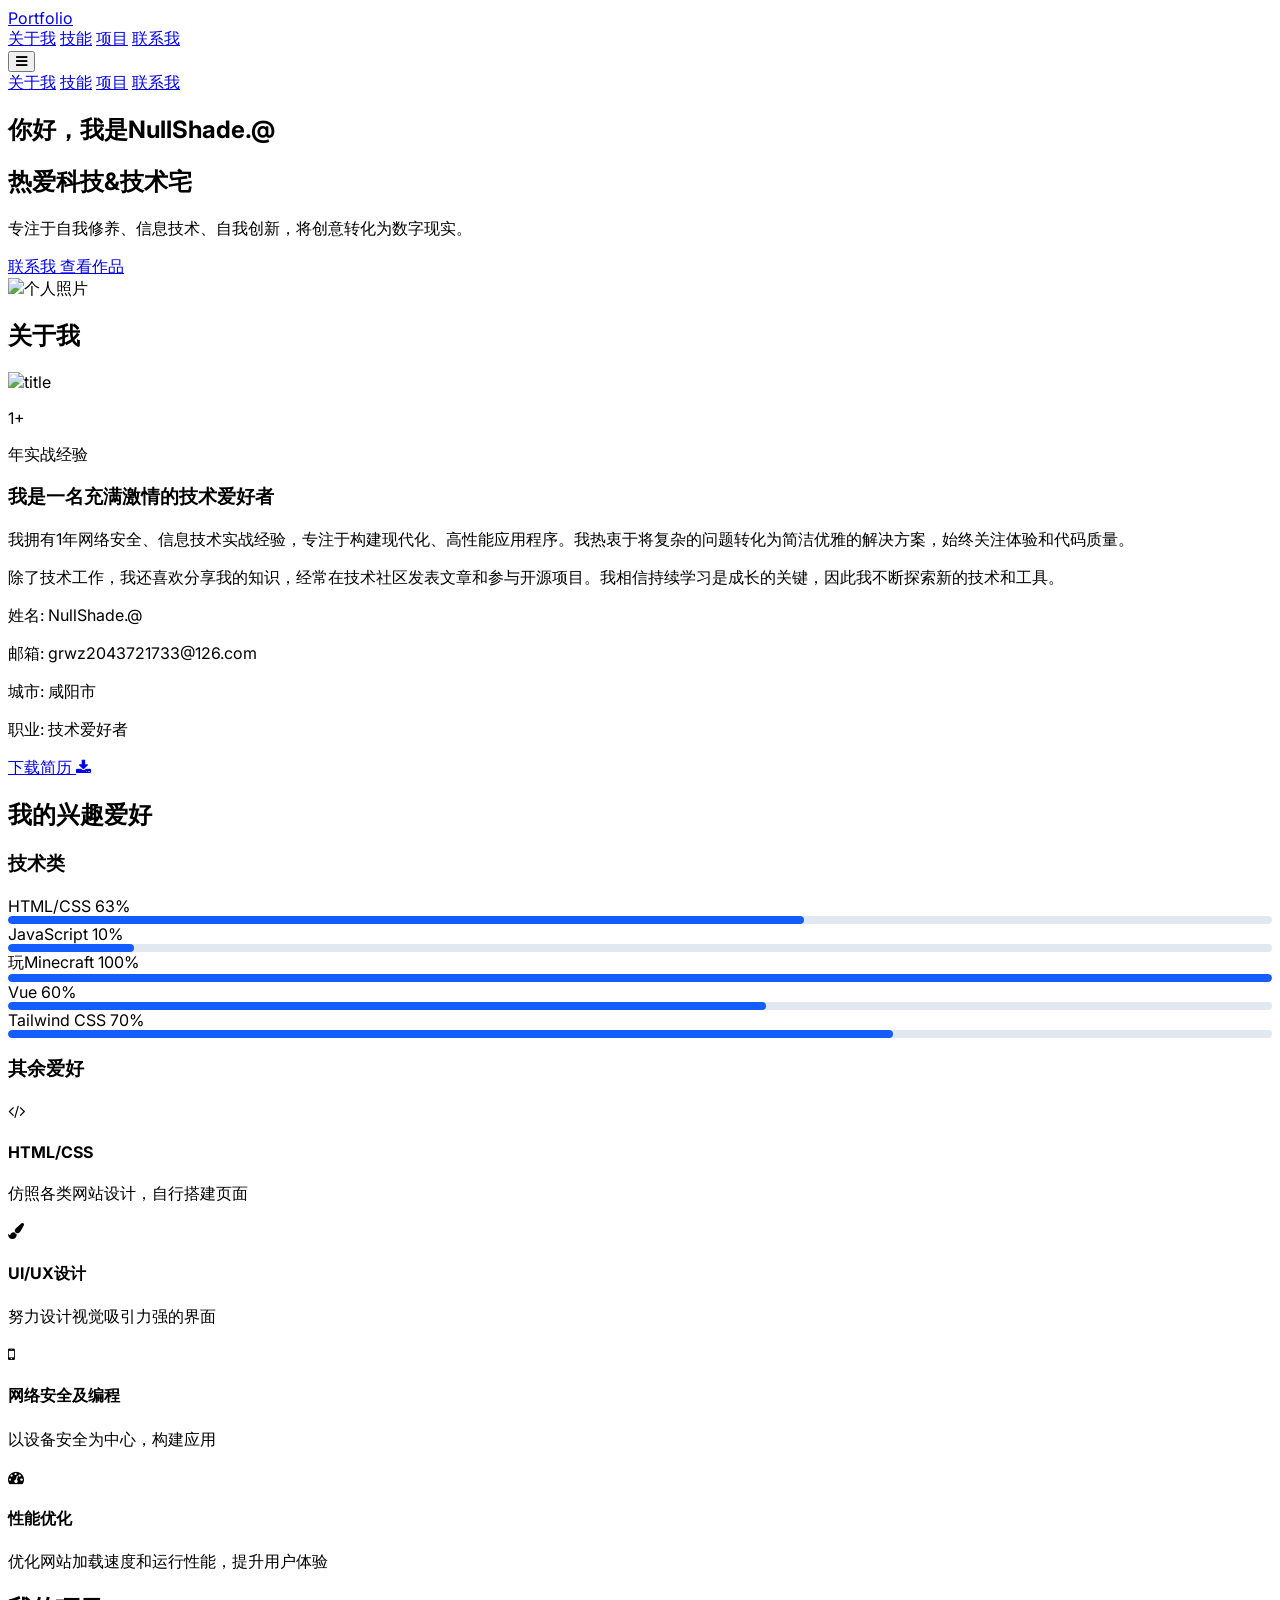
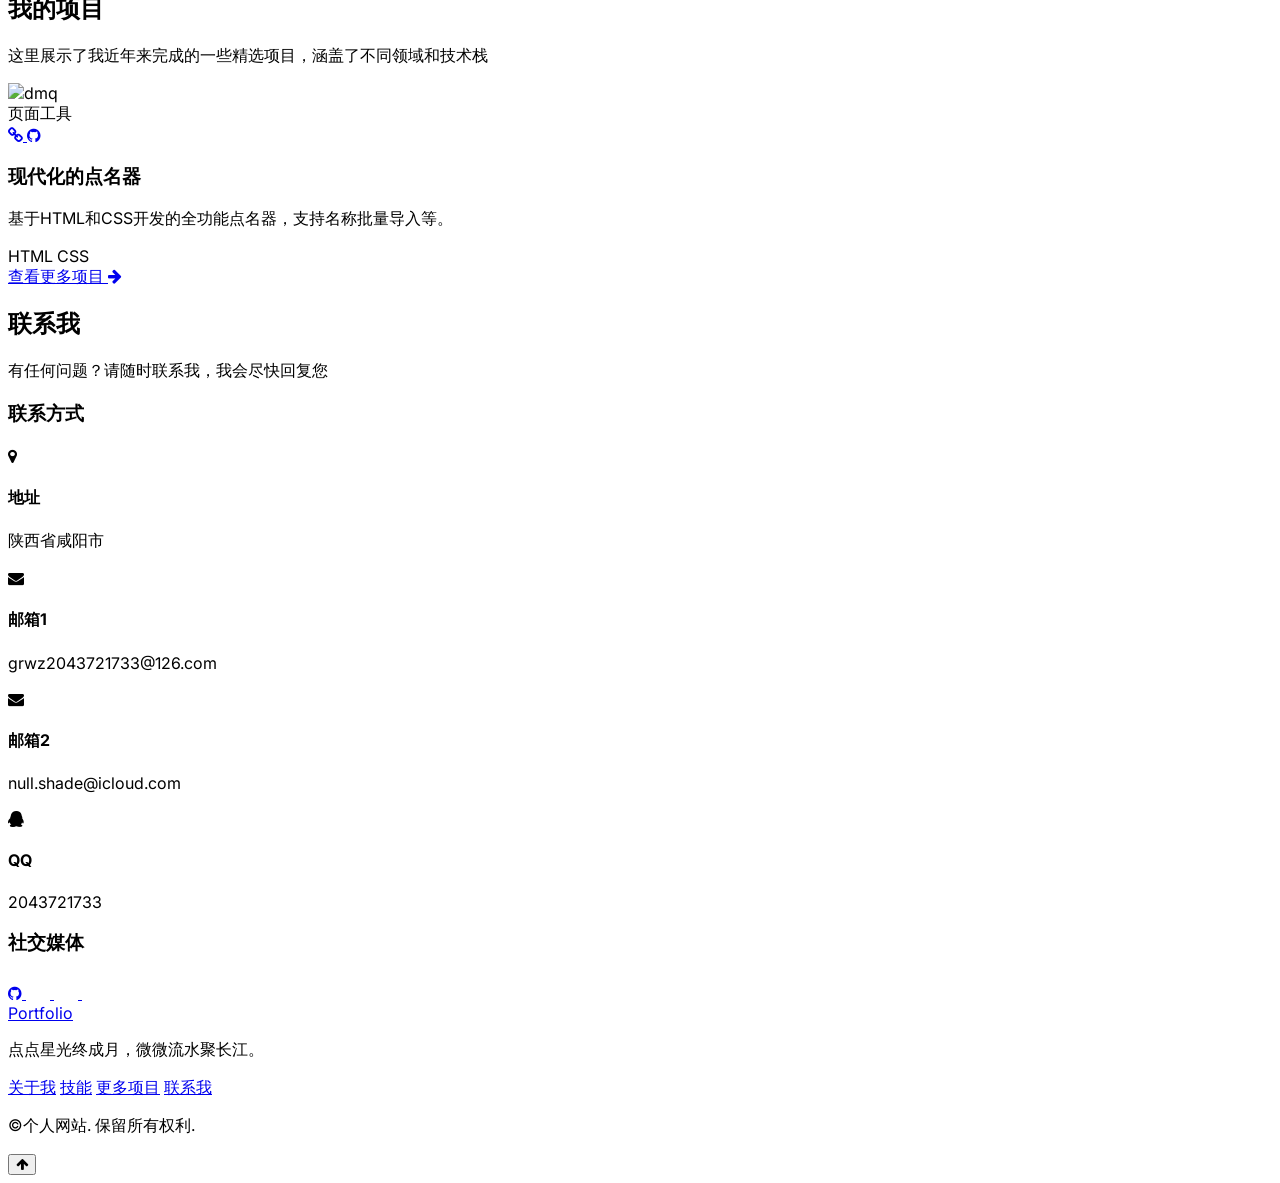
==== index.html @ b2cceb19 "修复了一些bug" ====
<!DOCTYPE html>
<html lang="zh-CN">

<head>
    <meta charset="UTF-8">
    <meta name="viewport" content="width=device-width, initial-scale=1.0">
    <title>个人网站 | 专业作品集</title>
    <!-- 引入Tailwind CSS -->
    <script src="https://cdn.tailwindcss.com"></script>
    <!-- 引入Font Awesome -->
    <link href="https://cdn.jsdelivr.net/npm/font-awesome@4.7.0/css/font-awesome.min.css" rel="stylesheet">
    <!-- 引入Google字体 -->
    <link href="https://fonts.googleapis.com/css2?family=Inter:wght@300;400;500;600;700&display=swap" rel="stylesheet">

    <!-- 定义SVG -->
    <svg style="display: none;">
        <symbol id="bilibili" viewBox="0 0 24 24">
            <!-- SVG内容 -->
            <rect x="3" y="3" width="6" height="18" rx="2" transform="skewX(-15)" />
            <rect x="15" y="3" width="6" height="18" rx="2" transform="skewX(15)" />
            <circle cx="6" cy="10" r="1.5" fill="white" />
            <circle cx="18" cy="10" r="1.5" fill="white" />
        </symbol>
    </svg>
    <!-- Tailwind配置 -->
    <script>
        tailwind.config = {
            theme: {
                extend: {
                    colors: {
                        primary: '#165DFF',
                        secondary: '#36CFFB',
                        dark: '#1D2939',
                        light: '#F9FAFB'
                    },
                    fontFamily: {
                        inter: ['Inter', 'sans-serif'],
                    },
                },
            }
        }
    </script>

    <style type="text/tailwindcss">
        @layer utilities {
      .content-auto {
        content-visibility: auto;
      }
      .text-shadow {
        text-shadow: 0 2px 4px rgba(0,0,0,0.1);
      }
      .transition-transform {
        transition-property: transform;
        transition-timing-function: cubic-bezier(0.4, 0, 0.2, 1);
        transition-duration: 300ms;
      }
    .hover-lift:hover {
        transform: translateY(-0.25rem);
        transition: all 0.3s;
    }
    }
  </style>

    <style>
        html {
            scroll-behavior: smooth;
        }

        body {
            font-family: 'Inter', sans-serif;
        }

        .skill-bar {
            height: 8px;
            border-radius: 4px;
            background-color: #e2e8f0;
            overflow: hidden;
        }

        .skill-progress {
            height: 100%;
            background-color: #165DFF;
            border-radius: 4px;
            transition: width 1s ease-in-out;
        }

        .project-card img {
            transition: transform 0.5s ease;
        }

        .project-card:hover img {
            transform: scale(1.05);
        }

        .nav-scrolled {
            background-color: #fff;
            box-shadow: 0 1px 6px 0 rgba(32, 33, 36, 0.28);
        }
    </style>
</head>

<body class="bg-light text-dark font-inter">
    <!-- 导航栏 -->
    <header id="navbar" class="fixed w-full top-0 z-50 transition-all duration-300 bg-transparent">
        <div class="container mx-auto px-4 sm:px-6 lg:px-8">
            <div class="flex justify-between items-center py-4">
                <a href="#hero" class="text-2xl font-bold text-primary">Portfolio</a>

                <!-- 桌面导航 -->
                <nav class="hidden md:flex space-x-8">
                    <a href="#about" class="text-dark hover:text-primary transition-colors">关于我</a>
                    <a href="#skills" class="text-dark hover:text-primary transition-colors">技能</a>
                    <a href="#projects" class="text-dark hover:text-primary transition-colors">项目</a>
                    <a href="#contact" class="text-dark hover:text-primary transition-colors">联系我</a>
                </nav>

                <!-- 移动端菜单按钮 -->
                <button id="menu-toggle" class="md:hidden text-dark focus:outline-none">
                    <i class="fa fa-bars text-2xl"></i>
                </button>
            </div>
        </div>

        <!-- 移动端导航菜单 -->
        <div id="mobile-menu" class="md:hidden hidden bg-white shadow-lg absolute w-full">
            <div class="container mx-auto px-4 py-3 space-y-3">
                <a href="#about" class="block py-2 text-dark hover:text-primary transition-colors">关于我</a>
                <a href="#skills" class="block py-2 text-dark hover:text-primary transition-colors">技能</a>
                <a href="./project.html" class="block py-2 text-dark hover:text-primary transition-colors">项目</a>
                <a href="#contact" class="block py-2 text-dark hover:text-primary transition-colors">联系我</a>
            </div>
        </div>
    </header>

    <!--人物区域 -->
    <section id="hero" class="pt-32 pb-20 md:pt-40 md:pb-32 bg-gradient-to-br from-blue-50 to-indigo-50">
        <div class="container mx-auto px-4 sm:px-6 lg:px-8">
            <div class="flex flex-col md:flex-row items-center">
                <div class="md:w-1/2 mb-10 md:mb-0">
                    <h1 class="text-[clamp(2rem,5vw,3.5rem)] font-bold leading-tight text-dark mb-4">
                        你好，我是<span class="text-primary">NullShade.@</span>
                    </h1>
                    <h2 class="text-[clamp(1.2rem,3vw,1.8rem)] text-gray-600 mb-6">
                        热爱科技&技术宅
                    </h2>
                    <p class="text-gray-700 text-lg mb-8 max-w-lg">
                        专注于自我修养、信息技术、自我创新，将创意转化为数字现实。
                    </p>
                    <div class="flex flex-wrap gap-4">
                        <a href="#contact"
                            class="bg-primary hover:bg-primary/90 text-white font-medium py-3 px-6 rounded-lg transition-all hover-lift">
                            联系我
                        </a>
                        <a href="#projects"
                            class="bg-white hover:bg-gray-100 text-primary border border-primary font-medium py-3 px-6 rounded-lg transition-all hover-lift">
                            查看作品
                        </a>
                    </div>
                </div>
                <div class="md:w-1/2 flex justify-center">
                    <div class="relative">
                        <div
                            class="absolute -inset-4 bg-gradient-to-r from-primary to-secondary rounded-full blur-xl opacity-30">
                        </div>
                        <img src="https://gitee.com/reqinhuazhaxin/webphoto/raw/master/hed.jpg" alt="个人照片" referrerpolicy="no-referrer" class="relative w-64 h-64 md:w-80 md:h-80 rounded-full object-cover border-4 border-white shadow-lg">
                    </div>
                </div>
            </div>
        </div>
    </section>

    <!-- 关于我 -->
    <section id="about" class="py-20 bg-white">
        <div class="container mx-auto px-4 sm:px-6 lg:px-8">
            <div class="text-center mb-16">
                <h2 class="text-[clamp(1.8rem,4vw,2.5rem)] font-bold mb-4">关于我</h2>
                <div class="w-20 h-1 bg-primary mx-auto"></div>
            </div>

            <div class="flex flex-col md:flex-row gap-12 items-center">
                <div class="md:w-1/2">
                    <div class="relative">
                        <img src="https://gitee.com/reqinhuazhaxin/webphoto/raw/master/title.jpg" alt="title" class="rounded-lg shadow-xl w-full h-auto" referrerpolicy="no-referrer">
                        <div class="absolute -bottom-6 -right-6 bg-primary text-white p-6 rounded-lg shadow-lg">
                            <p class="text-3xl font-bold">1+</p>
                            <p class="text-sm">年实战经验</p>
                        </div>
                    </div>
                </div>

                <div class="md:w-1/2">
                    <h3 class="text-2xl font-semibold mb-4">我是一名充满激情的技术爱好者</h3>
                    <p class="text-gray-700 mb-6 leading-relaxed">
                        我拥有1年网络安全、信息技术实战经验，专注于构建现代化、高性能应用程序。我热衷于将复杂的问题转化为简洁优雅的解决方案，始终关注体验和代码质量。
                    </p>
                    <p class="text-gray-700 mb-8 leading-relaxed">
                        除了技术工作，我还喜欢分享我的知识，经常在技术社区发表文章和参与开源项目。我相信持续学习是成长的关键，因此我不断探索新的技术和工具。
                    </p>

                    <div class="grid grid-cols-2 gap-6 mb-8">
                        <div>
                            <p class="text-gray-600"><span class="font-medium">姓名:</span> NullShade.@</p>
                            <p class="text-gray-600"><span class="font-medium">邮箱:</span> grwz2043721733@126.com</p>
                        </div>
                        <div>
                            <p class="text-gray-600"><span class="font-medium">城市:</span> 咸阳市</p>
                            <p class="text-gray-600"><span class="font-medium">职业:</span> 技术爱好者</p>
                        </div>
                    </div>

                    <a href="#"
                        class="inline-flex items-center bg-primary hover:bg-primary/90 text-white font-medium py-3 px-6 rounded-lg transition-all hover-lift">
                        下载简历 <i class="fa fa-download ml-2"></i>
                    </a>
                </div>
            </div>
        </div>
    </section>

    <!-- 技能 -->
    <section id="skills" class="py-20 bg-gray-50">
        <div class="container mx-auto px-4 sm:px-6 lg:px-8">
            <div class="text-center mb-16">
                <h2 class="text-[clamp(1.8rem,4vw,2.5rem)] font-bold mb-4">我的兴趣爱好</h2>
                <div class="w-20 h-1 bg-primary mx-auto mb-6"></div>
                <p class="text-gray-600 max-w-2xl mx-auto">

                </p>
            </div>

            <div class="grid grid-cols-1 md:grid-cols-2 gap-12">
                <div>
                    <h3 class="text-xl font-semibold mb-6">技术类</h3>

                    <div class="space-y-6">
                        <div>
                            <div class="flex justify-between mb-2">
                                <span class="font-medium">HTML/CSS</span>
                                <span>63%</span>
                            </div>
                            <div class="skill-bar">
                                <div class="skill-progress" style="width: 0%" data-width="63%"></div>
                            </div>
                        </div>

                        <div>
                            <div class="flex justify-between mb-2">
                                <span class="font-medium">JavaScript</span>
                                <span>10%</span>
                            </div>
                            <div class="skill-bar">
                                <div class="skill-progress" style="width: 0%" data-width="10%"></div>
                            </div>
                        </div>

                        <div>
                            <div class="flex justify-between mb-2">
                                <span class="font-medium">玩Minecraft</span>
                                <span>100%</span>
                            </div>
                            <div class="skill-bar">
                                <div class="skill-progress" style="width: 0%" data-width="100%"></div>
                            </div>
                        </div>

                        <div>
                            <div class="flex justify-between mb-2">
                                <span class="font-medium">Vue</span>
                                <span>60%</span>
                            </div>
                            <div class="skill-bar">
                                <div class="skill-progress" style="width: 0%" data-width="60%"></div>
                            </div>
                        </div>

                        <div>
                            <div class="flex justify-between mb-2">
                                <span class="font-medium">Tailwind CSS</span>
                                <span>70%</span>
                            </div>
                            <div class="skill-bar">
                                <div class="skill-progress" style="width: 0%" data-width="70%"></div>
                            </div>
                        </div>
                    </div>
                </div>

                <div>
                    <h3 class="text-xl font-semibold mb-6">其余爱好</h3>

                    <div class="grid grid-cols-2 gap-6">
                        <div class="bg-white p-6 rounded-lg shadow-md hover-lift">
                            <div class="w-12 h-12 bg-primary/10 rounded-full flex items-center justify-center mb-4">
                                <i class="fa fa-code text-primary text-xl"></i>
                            </div>
                            <h4 class="font-semibold mb-2">HTML/CSS</h4>
                            <p class="text-gray-600 text-sm">仿照各类网站设计，自行搭建页面</p>
                        </div>

                        <div class="bg-white p-6 rounded-lg shadow-md hover-lift">
                            <div class="w-12 h-12 bg-primary/10 rounded-full flex items-center justify-center mb-4">
                                <i class="fa fa-paint-brush text-primary text-xl"></i>
                            </div>
                            <h4 class="font-semibold mb-2">UI/UX设计</h4>
                            <p class="text-gray-600 text-sm">努力设计视觉吸引力强的界面</p>
                        </div>

                        <div class="bg-white p-6 rounded-lg shadow-md hover-lift">
                            <div class="w-12 h-12 bg-primary/10 rounded-full flex items-center justify-center mb-4">
                                <i class="fa fa-mobile text-primary text-xl"></i>
                            </div>
                            <h4 class="font-semibold mb-2">网络安全及编程</h4>
                            <p class="text-gray-600 text-sm">以设备安全为中心，构建应用</p>
                        </div>

                        <div class="bg-white p-6 rounded-lg shadow-md hover-lift">
                            <div class="w-12 h-12 bg-primary/10 rounded-full flex items-center justify-center mb-4">
                                <i class="fa fa-tachometer text-primary text-xl"></i>
                            </div>
                            <h4 class="font-semibold mb-2">性能优化</h4>
                            <p class="text-gray-600 text-sm">优化网站加载速度和运行性能，提升用户体验</p>
                        </div>
                    </div>
                </div>
            </div>
        </div>
    </section>

    <!-- 项目 -->
    <section id="projects" class="py-20 bg-white">
        <div class="container mx-auto px-4 sm:px-6 lg:px-8">
            <div class="text-center mb-16">
                <h2 class="text-[clamp(1.8rem,4vw,2.5rem)] font-bold mb-4">我的项目</h2>
                <div class="w-20 h-1 bg-primary mx-auto mb-6"></div>
                <p class="text-gray-600 max-w-2xl mx-auto">
                    这里展示了我近年来完成的一些精选项目，涵盖了不同领域和技术栈
                </p>
            </div>

            <div class="grid grid-cols-1 md:grid-cols-2 lg:grid-cols-3 gap-8">
                <!-- 项目1 -->
                <div class="project-card bg-white rounded-xl shadow-md overflow-hidden hover-lift">
                    <div class="h-56 overflow-hidden">
                        <img src="https://gitee.com/reqinhuazhaxin/webphoto/raw/master/dmq.png"referrerpolicy="no-referrer" alt="dmq">
                    </div>
                    <div class="p-6">
                        <div class="flex justify-between items-center mb-3">
                            <span
                                class="text-sm font-medium bg-blue-100 text-primary px-3 py-1 rounded-full">页面工具</span>
                            <div class="flex space-x-2">
                                <a href="./projects/name-caller.html"
                                    class="text-gray-500 hover:text-primary transition-colors">
                                    <i class="fa fa-link"></i>
                                </a>
                                <a href="https://github.com/Eminent2009/eminent2009.github.io"
                                    class="text-gray-500 hover:text-primary transition-colors">
                                    <i class="fa fa-github"></i>
                                </a>
                            </div>
                        </div>
                        <h3 class="text-xl font-semibold mb-2">现代化的点名器</h3>
                        <p class="text-gray-600 text-sm mb-4">
                            基于HTML和CSS开发的全功能点名器，支持名称批量导入等。
                        </p>
                        <div class="flex flex-wrap gap-2">
                            <span class="text-xs bg-gray-100 text-gray-700 px-2 py-1 rounded">HTML</span>
                            <span class="text-xs bg-gray-100 text-gray-700 px-2 py-1 rounded">CSS</span>
                        </div>
                    </div>
                </div>




                <div class="text-center mt-12">
                    <a href="./project.html"
                        class="inline-flex items-center bg-white hover:bg-gray-100 text-primary border border-primary font-medium py-3 px-6 rounded-lg transition-all hover-lift">
                        查看更多项目 <i class="fa fa-arrow-right ml-2"></i>
                    </a>
                </div>
            </div>
    </section>

    <!-- 联系我 -->
    <section id="contact" class="py-20 bg-gray-50">
        <div class="container mx-auto px-4 sm:px-6 lg:px-8">
            <div class="text-center mb-16">
                <h2 class="text-[clamp(1.8rem,4vw,2.5rem)] font-bold mb-4">联系我</h2>
                <div class="w-20 h-1 bg-primary mx-auto mb-6"></div>
                <p class="text-gray-600 max-w-2xl mx-auto">
                    有任何问题？请随时联系我，我会尽快回复您
                </p>
            </div>

            <div>
                <div class="bg-white p-8 rounded-xl shadow-md mb-8">
                    <h3 class="text-2xl font-semibold mb-6">联系方式</h3>

                    <div class="space-y-6">


                        <div class="flex items-start">
                            <div
                                class="w-12 h-12 bg-primary/10 rounded-full flex items-center justify-center mr-4 mt-1">
                                <i class="fa fa-map-marker text-primary text-xl"></i>
                            </div>
                            <div>
                                <h4 class="font-semibold mb-1">地址</h4>
                                <p class="text-gray-600">陕西省咸阳市</p>
                            </div>
                        </div>


                        <div class="flex items-start">
                            <div
                                class="w-12 h-12 bg-primary/10 rounded-full flex items-center justify-center mr-4 mt-1">
                                <i class="fa fa-envelope text-primary text-xl"></i>
                            </div>
                            <div>
                                <h4 class="font-semibold mb-1">邮箱1</h4>
                                <p class="text-gray-600">grwz2043721733@126.com</p>
                            </div>
                        </div>


                        <div class="flex items-start">
                            <div
                                class="w-12 h-12 bg-primary/10 rounded-full flex items-center justify-center mr-4 mt-1">
                                <i class="fa fa-envelope text-primary text-xl"></i>
                            </div>
                            <div>
                                <h4 class="font-semibold mb-1">邮箱2</h4>
                                <p class="text-gray-600">null.shade@icloud.com</p>
                            </div>
                        </div>


                        <div class="flex items-start">
                            <div
                                class="w-12 h-12 bg-primary/10 rounded-full flex items-center justify-center mr-4 mt-1">
                                <i class="fa fa-qq text-primary text-xl"></i>
                            </div>
                            <div>
                                <h4 class="font-semibold mb-1">QQ</h4>
                                <p class="text-gray-600">2043721733</p>
                            </div>
                        </div>


                    </div>
                </div>

                <div class="bg-white p-8 rounded-xl shadow-md">
                    <h3 class="text-2xl font-semibold mb-6">社交媒体</h3>

                    <div class="flex space-x-4">


                        <a href="https://github.com/Eminent2009"
                            class="w-12 h-12 bg-primary/10 hover:bg-primary/20 text-primary rounded-full flex items-center justify-center transition-all hover-lift">
                            <i class="fa fa-github text-xl"></i>
                        </a>


                        <a href="https://space.bilibili.com/677771474"
                            class="w-12 h-12 bg-primary/10 hover:bg-primary/20 text-primary rounded-full flex items-center justify-center transition-all hover-lift">
                            <svg width="24" height="24" fill="#165DFF">
                                <use xlink:href="./svg/bilibili.svg"></use>
                            </svg>
                        </a>


                        <a href="#"
                            class="w-12 h-12 bg-primary/10 hover:bg-primary/20 text-primary rounded-full flex items-center justify-center transition-all hover-lift">
                            <svg width="24" height="24" fill="#165DFF">
                                <use xlink:href="./svg/youtube.svg"></use>
                            </svg>
                        </a>


                        <a href="#"
                            class="w-12 h-12 bg-primary/10 hover:bg-primary/20 text-primary rounded-full flex items-center justify-center transition-all hover-lift">
                            <svg width="24" height="24" fill="#165DFF">
                                <use xlink:href="./svg/x-twitter.svg"></use>
                            </svg>
                        </a>
                    </div>
                </div>
            </div>
        </div>
        </div>
    </section>

    <!-- 页脚 -->
    <footer class="bg-dark text-white py-12">
        <div class="container mx-auto px-4 sm:px-6 lg:px-8">
            <div class="flex flex-col md:flex-row justify-between items-center">
                <div class="mb-6 md:mb-0">
                    <a href="#hero" class="text-2xl font-bold text-white">Portfolio</a>
                    <p class="text-gray-400 mt-2">点点星光终成月，微微流水聚长江。</p>
                </div>

                <div class="flex flex-col md:flex-row md:space-x-8 space-y-4 md:space-y-0">
                    <a href="#about" class="text-gray-400 hover:text-white transition-colors">关于我</a>
                    <a href="#skills" class="text-gray-400 hover:text-white transition-colors">技能</a>
                    <a href="./project.html" class="text-gray-400 hover:text-white transition-colors">更多项目</a>
                    <a href="#contact" class="text-gray-400 hover:text-white transition-colors">联系我</a>
                </div>
            </div>

            <div class="border-t border-gray-800 mt-8 pt-8 text-center text-gray-400">
                <p>&copy;个人网站. 保留所有权利.</p>
            </div>
        </div>
    </footer>

    <!-- 返回顶部按钮 -->
    <button id="back-to-top"
        class="fixed bottom-8 right-8 bg-primary text-white w-12 h-12 rounded-full flex items-center justify-center shadow-lg opacity-0 invisible transition-all z-50">
        <i class="fa fa-arrow-up"></i>
    </button>

    <!-- JavaScript -->
    <script>
        // 导航栏滚动效果
        const navbar = document.getElementById('navbar');
        const backToTop = document.getElementById('back-to-top');

        window.addEventListener('scroll', function () {
            if (window.scrollY > 100) {
                navbar.classList.add('nav-scrolled');
                backToTop.classList.remove('opacity-0', 'invisible');
                backToTop.classList.add('opacity-100', 'visible');
            } else {
                navbar.classList.remove('nav-scrolled');
                backToTop.classList.add('opacity-0', 'invisible');
                backToTop.classList.remove('opacity-100', 'visible');
            }

            // 技能条动画
            const skillBars = document.querySelectorAll('.skill-progress');
            skillBars.forEach(bar => {
                const rect = bar.getBoundingClientRect();
                if (rect.top < window.innerHeight && rect.bottom >= 0) {
                    bar.style.width = bar.getAttribute('data-width');
                }
            });
        });

        // 移动端菜单
        const menuToggle = document.getElementById('menu-toggle');
        const mobileMenu = document.getElementById('mobile-menu');

        menuToggle.addEventListener('click', function () {
            mobileMenu.classList.toggle('hidden');
        });

        // 点击移动端菜单项后关闭菜单
        const mobileLinks = mobileMenu.querySelectorAll('a');
        mobileLinks.forEach(link => {
            link.addEventListener('click', function () {
                mobileMenu.classList.add('hidden');
            });
        });

        // 返回顶部按钮
        backToTop.addEventListener('click', function () {
            window.scrollTo({
                top: 0,
                behavior: 'smooth'
            });
        });

        // 页面加载时初始化技能条动画
        window.addEventListener('load', function () {
            setTimeout(() => {
                const skillBars = document.querySelectorAll('.skill-progress');
                skillBars.forEach(bar => {
                    const rect = bar.getBoundingClientRect();
                    if (rect.top < window.innerHeight && rect.bottom >= 0) {
                        bar.style.width = bar.getAttribute('data-width');
                    }
                });
            }, 300);
        });
    </script>
</body>


</html>
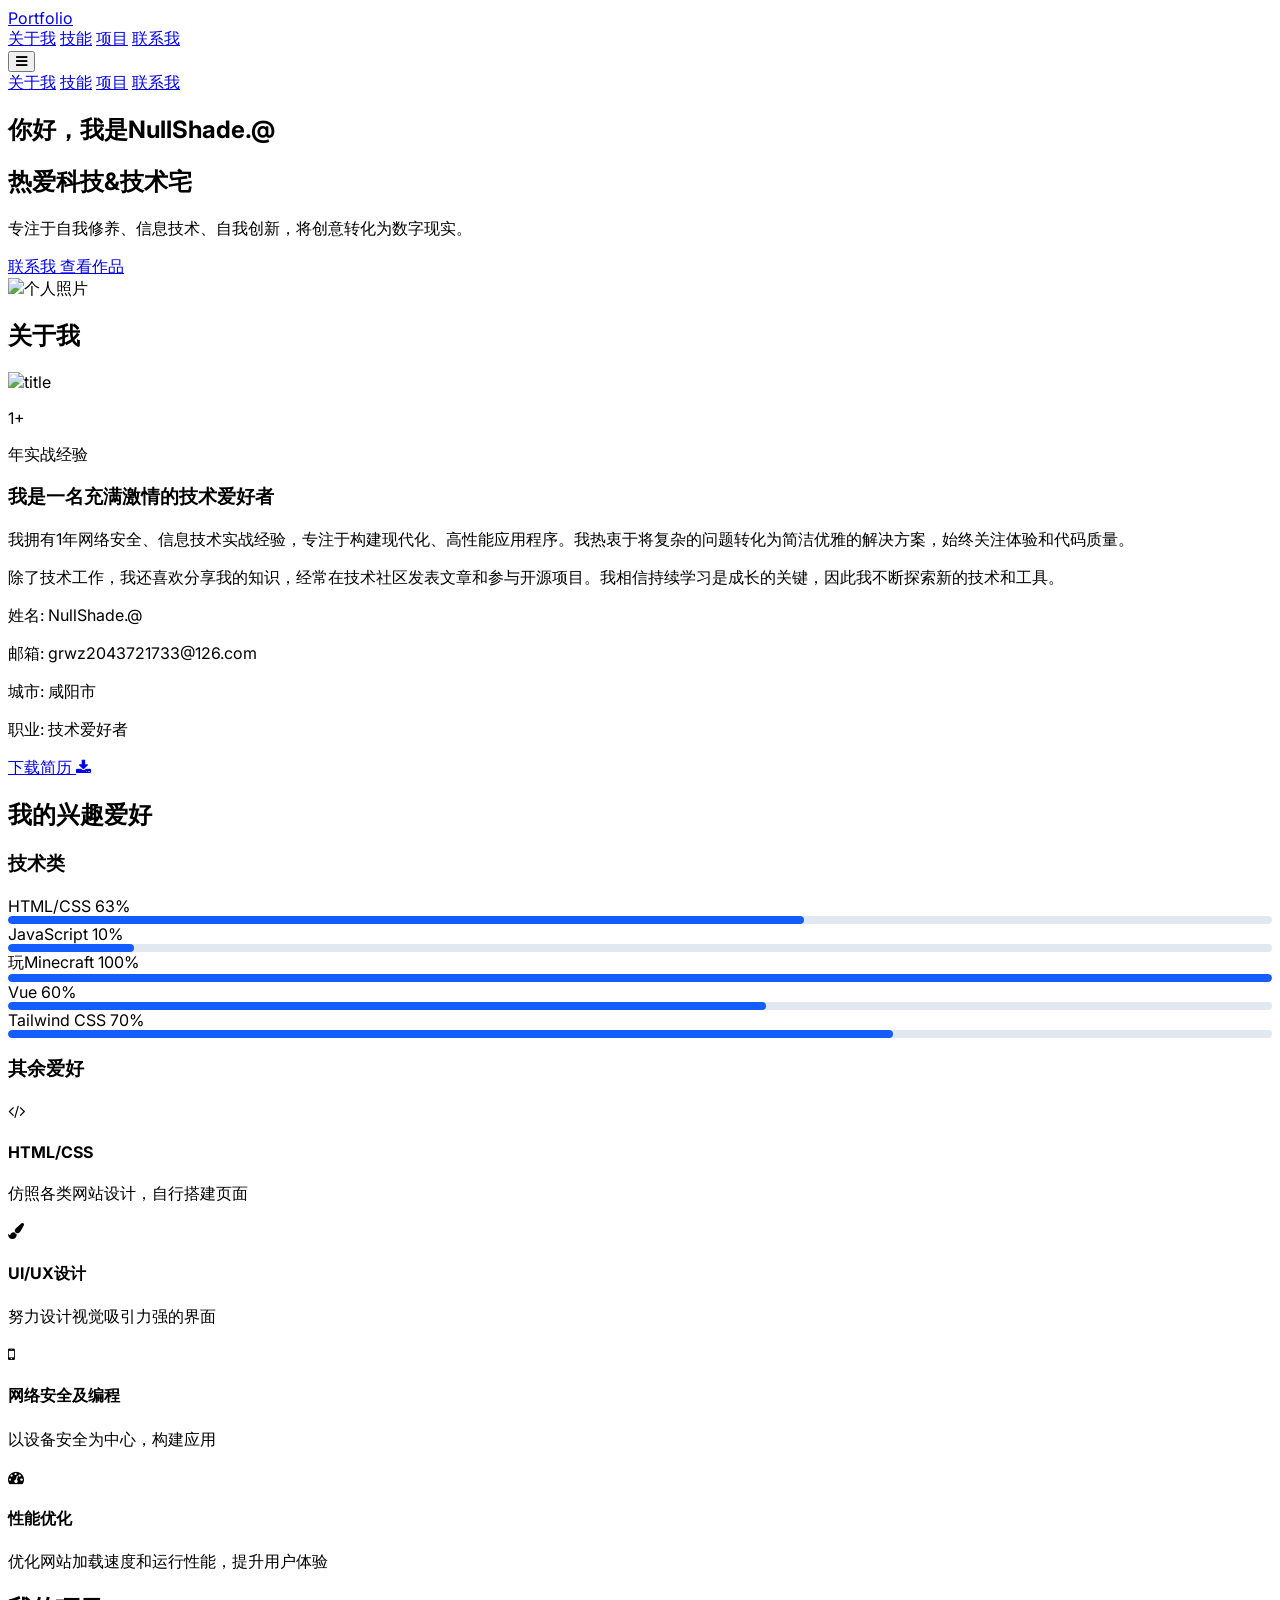
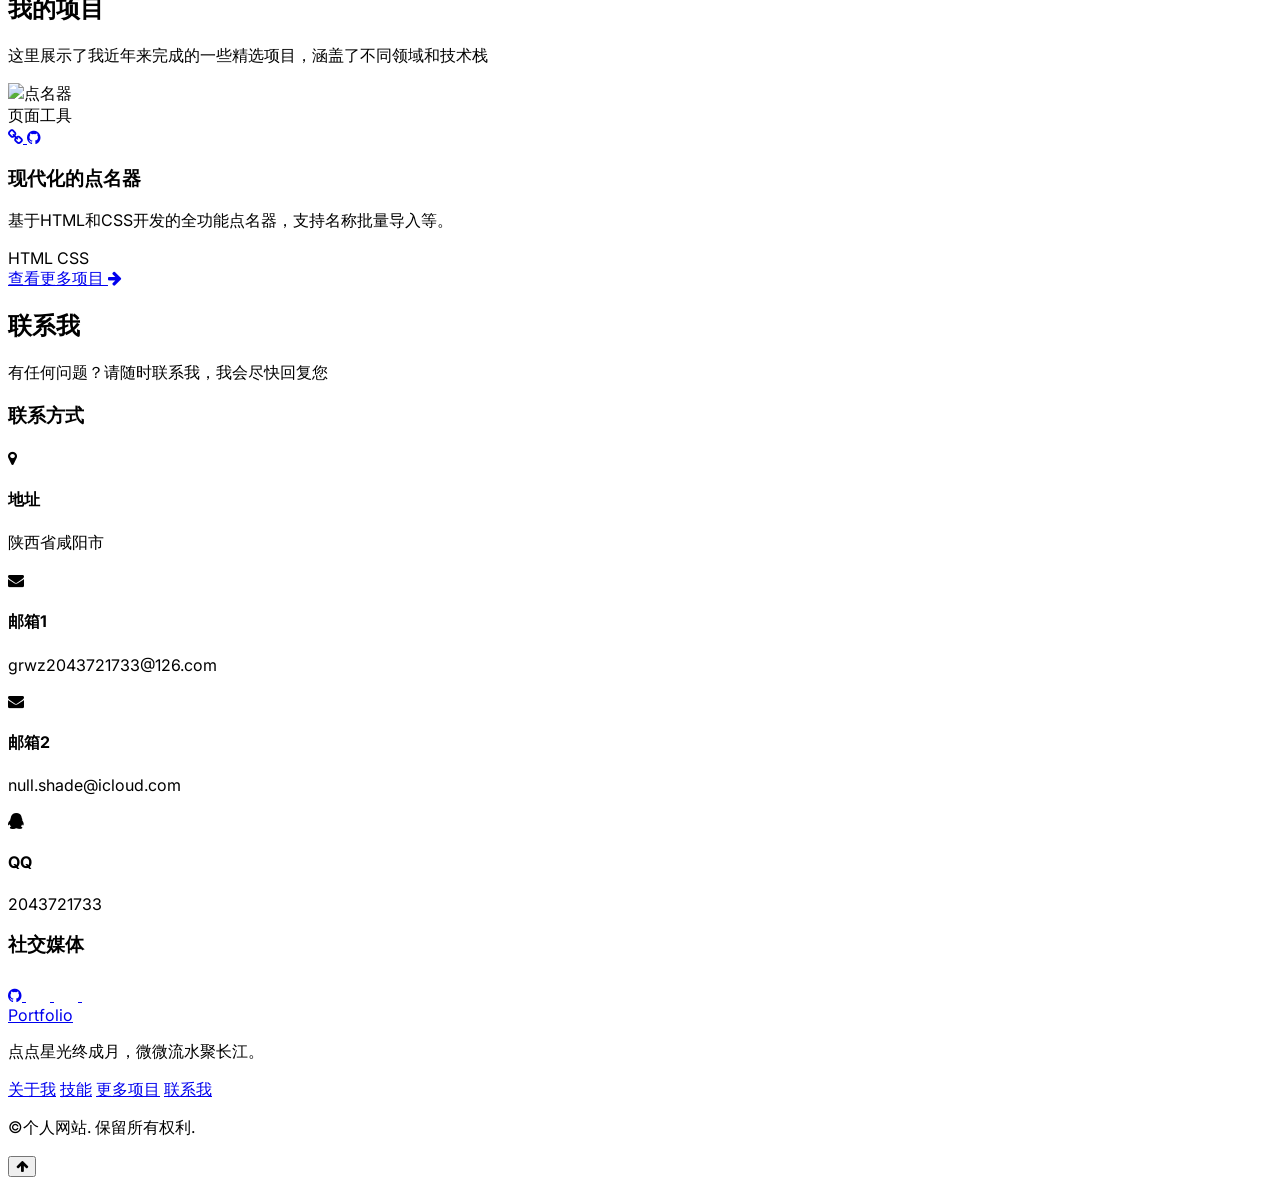
==== commit 44f013d6: "优化了加载速度" ====
--- a/index.html
+++ b/index.html
@@ -162,7 +162,8 @@
                         <div
                             class="absolute -inset-4 bg-gradient-to-r from-primary to-secondary rounded-full blur-xl opacity-30">
                         </div>
-                        <img src="https://gitee.com/reqinhuazhaxin/webphoto/raw/master/hed.jpg" alt="个人照片" referrerpolicy="no-referrer" class="relative w-64 h-64 md:w-80 md:h-80 rounded-full object-cover border-4 border-white shadow-lg">
+                        <img src="https://gitee.com/reqinhuazhaxin/webphoto/raw/master/hed.jpg" alt="个人照片"
+                            class="relative w-64 h-64 md:w-80 md:h-80 rounded-full object-cover border-4 border-white shadow-lg">
                     </div>
                 </div>
             </div>
@@ -180,7 +181,7 @@
             <div class="flex flex-col md:flex-row gap-12 items-center">
                 <div class="md:w-1/2">
                     <div class="relative">
-                        <img src="https://gitee.com/reqinhuazhaxin/webphoto/raw/master/title.jpg" alt="title" class="rounded-lg shadow-xl w-full h-auto" referrerpolicy="no-referrer">
+                        <img src="https://gitee.com/reqinhuazhaxin/webphoto/raw/master/title.jpg" alt="title" class="rounded-lg shadow-xl w-full h-auto">
                         <div class="absolute -bottom-6 -right-6 bg-primary text-white p-6 rounded-lg shadow-lg">
                             <p class="text-3xl font-bold">1+</p>
                             <p class="text-sm">年实战经验</p>
@@ -341,7 +342,7 @@
                 <!-- 项目1 -->
                 <div class="project-card bg-white rounded-xl shadow-md overflow-hidden hover-lift">
                     <div class="h-56 overflow-hidden">
-                        <img src="https://gitee.com/reqinhuazhaxin/webphoto/raw/master/dmq.png"referrerpolicy="no-referrer" alt="dmq">
+                        <img src="https://gitee.com/reqinhuazhaxin/webphoto/raw/master/dmq.png" alt="点名器" class="w-full h-full object-cover">
                     </div>
                     <div class="p-6">
                         <div class="flex justify-between items-center mb-3">
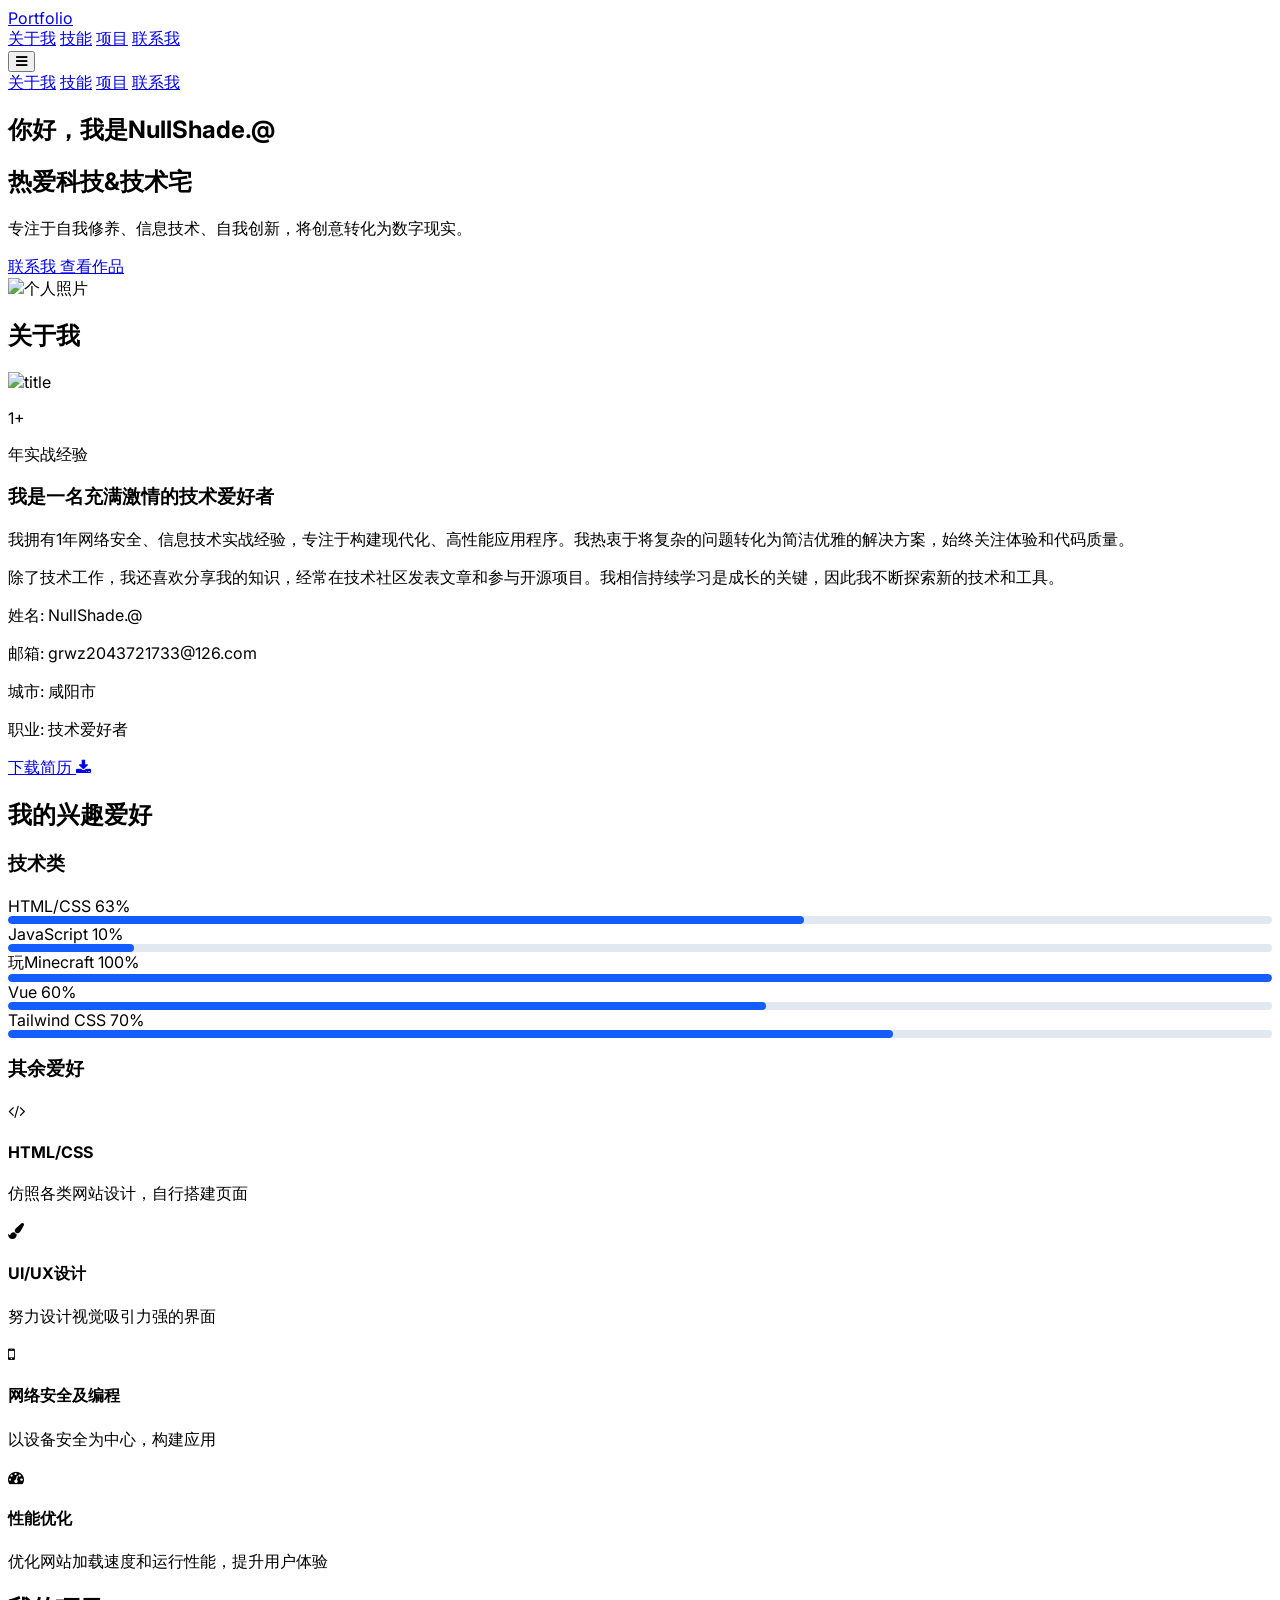
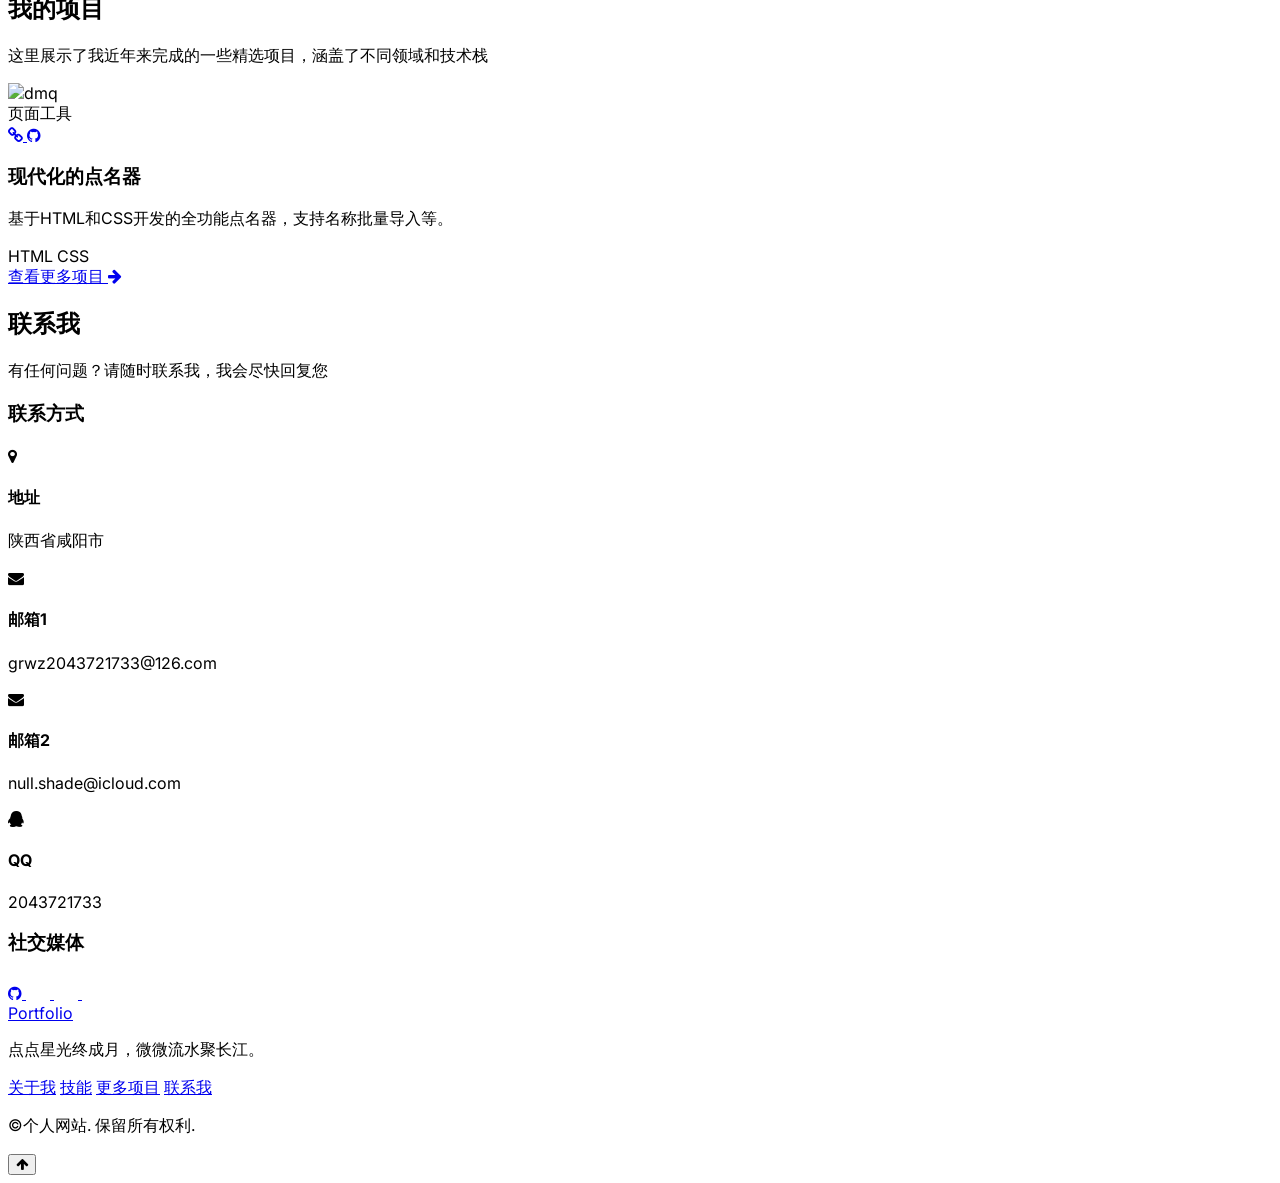
==== commit 35b05b0d: "Merge remote-tracking branch 'origin/main' # Conflicts: #	index.html #	project.html" ====
--- a/index.html
+++ b/index.html
@@ -8,7 +8,7 @@
     <!-- 引入Tailwind CSS -->
     <script src="https://cdn.tailwindcss.com"></script>
     <!-- 引入Font Awesome -->
-    <link href="https://cdn.jsdelivr.net/npm/font-awesome@4.7.0/css/font-awesome.min.css" rel="stylesheet">
+    <link rel="stylesheet" href="https://cdnjs.cloudflare.com/ajax/libs/font-awesome/4.7.0/css/font-awesome.min.css">
     <!-- 引入Google字体 -->
     <link href="https://fonts.googleapis.com/css2?family=Inter:wght@300;400;500;600;700&display=swap" rel="stylesheet">
 
@@ -162,8 +162,7 @@
                         <div
                             class="absolute -inset-4 bg-gradient-to-r from-primary to-secondary rounded-full blur-xl opacity-30">
                         </div>
-                        <img src="https://gitee.com/reqinhuazhaxin/webphoto/raw/master/hed.jpg" alt="个人照片"
-                            class="relative w-64 h-64 md:w-80 md:h-80 rounded-full object-cover border-4 border-white shadow-lg">
+                        <img src="https://gitee.com/reqinhuazhaxin/webphoto/raw/master/hed.jpg" alt="个人照片" referrerpolicy="no-referrer" class="relative w-64 h-64 md:w-80 md:h-80 rounded-full object-cover border-4 border-white shadow-lg">
                     </div>
                 </div>
             </div>
@@ -181,7 +180,7 @@
             <div class="flex flex-col md:flex-row gap-12 items-center">
                 <div class="md:w-1/2">
                     <div class="relative">
-                        <img src="https://gitee.com/reqinhuazhaxin/webphoto/raw/master/title.jpg" alt="title" class="rounded-lg shadow-xl w-full h-auto">
+                        <img src="https://gitee.com/reqinhuazhaxin/webphoto/raw/master/title.jpg" alt="title" class="rounded-lg shadow-xl w-full h-auto" referrerpolicy="no-referrer">
                         <div class="absolute -bottom-6 -right-6 bg-primary text-white p-6 rounded-lg shadow-lg">
                             <p class="text-3xl font-bold">1+</p>
                             <p class="text-sm">年实战经验</p>
@@ -342,7 +341,7 @@
                 <!-- 项目1 -->
                 <div class="project-card bg-white rounded-xl shadow-md overflow-hidden hover-lift">
                     <div class="h-56 overflow-hidden">
-                        <img src="https://gitee.com/reqinhuazhaxin/webphoto/raw/master/dmq.png" alt="点名器" class="w-full h-full object-cover">
+                        <img src="https://gitee.com/reqinhuazhaxin/webphoto/raw/master/dmq.png" referrerpolicy="no-referrer" alt="dmq">
                     </div>
                     <div class="p-6">
                         <div class="flex justify-between items-center mb-3">
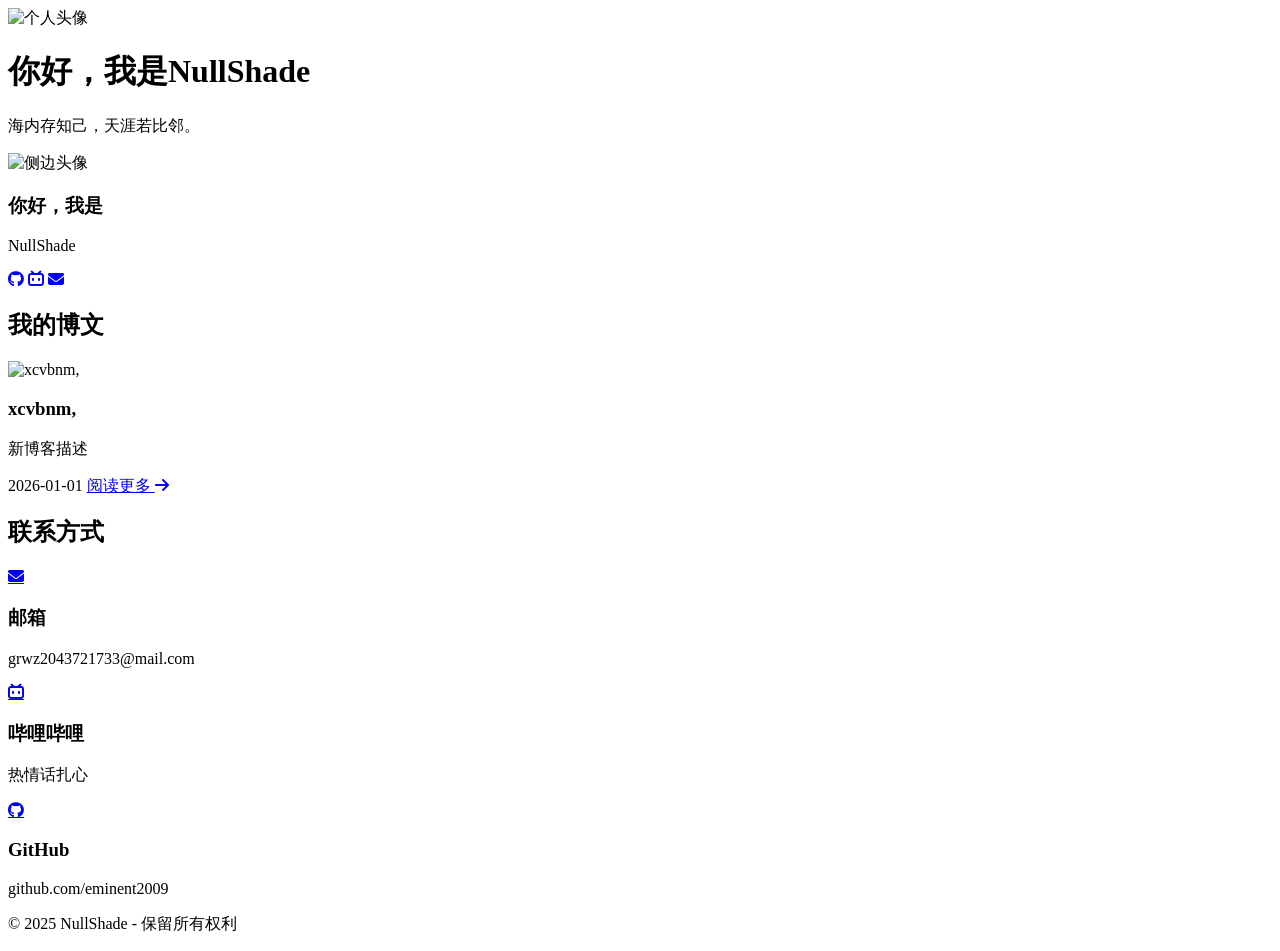
==== commit c4628d58: "Add files via upload" ====
--- a/index.html
+++ b/index.html
@@ -1,590 +1,120 @@
-<!DOCTYPE html>
-<html lang="zh-CN">
-
-<head>
-    <meta charset="UTF-8">
-    <meta name="viewport" content="width=device-width, initial-scale=1.0">
-    <title>个人网站 | 专业作品集</title>
-    <!-- 引入Tailwind CSS -->
-    <script src="https://cdn.tailwindcss.com"></script>
-    <!-- 引入Font Awesome -->
-    <link rel="stylesheet" href="https://cdnjs.cloudflare.com/ajax/libs/font-awesome/4.7.0/css/font-awesome.min.css">
-    <!-- 引入Google字体 -->
-    <link href="https://fonts.googleapis.com/css2?family=Inter:wght@300;400;500;600;700&display=swap" rel="stylesheet">
-
-    <!-- 定义SVG -->
-    <svg style="display: none;">
-        <symbol id="bilibili" viewBox="0 0 24 24">
-            <!-- SVG内容 -->
-            <rect x="3" y="3" width="6" height="18" rx="2" transform="skewX(-15)" />
-            <rect x="15" y="3" width="6" height="18" rx="2" transform="skewX(15)" />
-            <circle cx="6" cy="10" r="1.5" fill="white" />
-            <circle cx="18" cy="10" r="1.5" fill="white" />
-        </symbol>
-    </svg>
-    <!-- Tailwind配置 -->
-    <script>
-        tailwind.config = {
-            theme: {
-                extend: {
-                    colors: {
-                        primary: '#165DFF',
-                        secondary: '#36CFFB',
-                        dark: '#1D2939',
-                        light: '#F9FAFB'
-                    },
-                    fontFamily: {
-                        inter: ['Inter', 'sans-serif'],
-                    },
-                },
-            }
-        }
-    </script>
-
-    <style type="text/tailwindcss">
-        @layer utilities {
-      .content-auto {
-        content-visibility: auto;
-      }
-      .text-shadow {
-        text-shadow: 0 2px 4px rgba(0,0,0,0.1);
-      }
-      .transition-transform {
-        transition-property: transform;
-        transition-timing-function: cubic-bezier(0.4, 0, 0.2, 1);
-        transition-duration: 300ms;
-      }
-    .hover-lift:hover {
-        transform: translateY(-0.25rem);
-        transition: all 0.3s;
-    }
-    }
-  </style>
-
-    <style>
-        html {
-            scroll-behavior: smooth;
-        }
-
-        body {
-            font-family: 'Inter', sans-serif;
-        }
-
-        .skill-bar {
-            height: 8px;
-            border-radius: 4px;
-            background-color: #e2e8f0;
-            overflow: hidden;
-        }
-
-        .skill-progress {
-            height: 100%;
-            background-color: #165DFF;
-            border-radius: 4px;
-            transition: width 1s ease-in-out;
-        }
-
-        .project-card img {
-            transition: transform 0.5s ease;
-        }
-
-        .project-card:hover img {
-            transform: scale(1.05);
-        }
-
-        .nav-scrolled {
-            background-color: #fff;
-            box-shadow: 0 1px 6px 0 rgba(32, 33, 36, 0.28);
-        }
-    </style>
-</head>
-
-<body class="bg-light text-dark font-inter">
-    <!-- 导航栏 -->
-    <header id="navbar" class="fixed w-full top-0 z-50 transition-all duration-300 bg-transparent">
-        <div class="container mx-auto px-4 sm:px-6 lg:px-8">
-            <div class="flex justify-between items-center py-4">
-                <a href="#hero" class="text-2xl font-bold text-primary">Portfolio</a>
-
-                <!-- 桌面导航 -->
-                <nav class="hidden md:flex space-x-8">
-                    <a href="#about" class="text-dark hover:text-primary transition-colors">关于我</a>
-                    <a href="#skills" class="text-dark hover:text-primary transition-colors">技能</a>
-                    <a href="#projects" class="text-dark hover:text-primary transition-colors">项目</a>
-                    <a href="#contact" class="text-dark hover:text-primary transition-colors">联系我</a>
-                </nav>
-
-                <!-- 移动端菜单按钮 -->
-                <button id="menu-toggle" class="md:hidden text-dark focus:outline-none">
-                    <i class="fa fa-bars text-2xl"></i>
-                </button>
-            </div>
-        </div>
-
-        <!-- 移动端导航菜单 -->
-        <div id="mobile-menu" class="md:hidden hidden bg-white shadow-lg absolute w-full">
-            <div class="container mx-auto px-4 py-3 space-y-3">
-                <a href="#about" class="block py-2 text-dark hover:text-primary transition-colors">关于我</a>
-                <a href="#skills" class="block py-2 text-dark hover:text-primary transition-colors">技能</a>
-                <a href="./project.html" class="block py-2 text-dark hover:text-primary transition-colors">项目</a>
-                <a href="#contact" class="block py-2 text-dark hover:text-primary transition-colors">联系我</a>
-            </div>
-        </div>
-    </header>
-
-    <!--人物区域 -->
-    <section id="hero" class="pt-32 pb-20 md:pt-40 md:pb-32 bg-gradient-to-br from-blue-50 to-indigo-50">
-        <div class="container mx-auto px-4 sm:px-6 lg:px-8">
-            <div class="flex flex-col md:flex-row items-center">
-                <div class="md:w-1/2 mb-10 md:mb-0">
-                    <h1 class="text-[clamp(2rem,5vw,3.5rem)] font-bold leading-tight text-dark mb-4">
-                        你好，我是<span class="text-primary">NullShade.@</span>
-                    </h1>
-                    <h2 class="text-[clamp(1.2rem,3vw,1.8rem)] text-gray-600 mb-6">
-                        热爱科技&技术宅
-                    </h2>
-                    <p class="text-gray-700 text-lg mb-8 max-w-lg">
-                        专注于自我修养、信息技术、自我创新，将创意转化为数字现实。
-                    </p>
-                    <div class="flex flex-wrap gap-4">
-                        <a href="#contact"
-                            class="bg-primary hover:bg-primary/90 text-white font-medium py-3 px-6 rounded-lg transition-all hover-lift">
-                            联系我
-                        </a>
-                        <a href="#projects"
-                            class="bg-white hover:bg-gray-100 text-primary border border-primary font-medium py-3 px-6 rounded-lg transition-all hover-lift">
-                            查看作品
-                        </a>
-                    </div>
-                </div>
-                <div class="md:w-1/2 flex justify-center">
-                    <div class="relative">
-                        <div
-                            class="absolute -inset-4 bg-gradient-to-r from-primary to-secondary rounded-full blur-xl opacity-30">
-                        </div>
-                        <img src="https://gitee.com/reqinhuazhaxin/webphoto/raw/master/hed.jpg" alt="个人照片" referrerpolicy="no-referrer" class="relative w-64 h-64 md:w-80 md:h-80 rounded-full object-cover border-4 border-white shadow-lg">
-                    </div>
-                </div>
-            </div>
-        </div>
-    </section>
-
-    <!-- 关于我 -->
-    <section id="about" class="py-20 bg-white">
-        <div class="container mx-auto px-4 sm:px-6 lg:px-8">
-            <div class="text-center mb-16">
-                <h2 class="text-[clamp(1.8rem,4vw,2.5rem)] font-bold mb-4">关于我</h2>
-                <div class="w-20 h-1 bg-primary mx-auto"></div>
-            </div>
-
-            <div class="flex flex-col md:flex-row gap-12 items-center">
-                <div class="md:w-1/2">
-                    <div class="relative">
-                        <img src="https://gitee.com/reqinhuazhaxin/webphoto/raw/master/title.jpg" alt="title" class="rounded-lg shadow-xl w-full h-auto" referrerpolicy="no-referrer">
-                        <div class="absolute -bottom-6 -right-6 bg-primary text-white p-6 rounded-lg shadow-lg">
-                            <p class="text-3xl font-bold">1+</p>
-                            <p class="text-sm">年实战经验</p>
-                        </div>
-                    </div>
-                </div>
-
-                <div class="md:w-1/2">
-                    <h3 class="text-2xl font-semibold mb-4">我是一名充满激情的技术爱好者</h3>
-                    <p class="text-gray-700 mb-6 leading-relaxed">
-                        我拥有1年网络安全、信息技术实战经验，专注于构建现代化、高性能应用程序。我热衷于将复杂的问题转化为简洁优雅的解决方案，始终关注体验和代码质量。
-                    </p>
-                    <p class="text-gray-700 mb-8 leading-relaxed">
-                        除了技术工作，我还喜欢分享我的知识，经常在技术社区发表文章和参与开源项目。我相信持续学习是成长的关键，因此我不断探索新的技术和工具。
-                    </p>
-
-                    <div class="grid grid-cols-2 gap-6 mb-8">
-                        <div>
-                            <p class="text-gray-600"><span class="font-medium">姓名:</span> NullShade.@</p>
-                            <p class="text-gray-600"><span class="font-medium">邮箱:</span> grwz2043721733@126.com</p>
-                        </div>
-                        <div>
-                            <p class="text-gray-600"><span class="font-medium">城市:</span> 咸阳市</p>
-                            <p class="text-gray-600"><span class="font-medium">职业:</span> 技术爱好者</p>
-                        </div>
-                    </div>
-
-                    <a href="#"
-                        class="inline-flex items-center bg-primary hover:bg-primary/90 text-white font-medium py-3 px-6 rounded-lg transition-all hover-lift">
-                        下载简历 <i class="fa fa-download ml-2"></i>
-                    </a>
-                </div>
-            </div>
-        </div>
-    </section>
-
-    <!-- 技能 -->
-    <section id="skills" class="py-20 bg-gray-50">
-        <div class="container mx-auto px-4 sm:px-6 lg:px-8">
-            <div class="text-center mb-16">
-                <h2 class="text-[clamp(1.8rem,4vw,2.5rem)] font-bold mb-4">我的兴趣爱好</h2>
-                <div class="w-20 h-1 bg-primary mx-auto mb-6"></div>
-                <p class="text-gray-600 max-w-2xl mx-auto">
-
-                </p>
-            </div>
-
-            <div class="grid grid-cols-1 md:grid-cols-2 gap-12">
-                <div>
-                    <h3 class="text-xl font-semibold mb-6">技术类</h3>
-
-                    <div class="space-y-6">
-                        <div>
-                            <div class="flex justify-between mb-2">
-                                <span class="font-medium">HTML/CSS</span>
-                                <span>63%</span>
-                            </div>
-                            <div class="skill-bar">
-                                <div class="skill-progress" style="width: 0%" data-width="63%"></div>
-                            </div>
-                        </div>
-
-                        <div>
-                            <div class="flex justify-between mb-2">
-                                <span class="font-medium">JavaScript</span>
-                                <span>10%</span>
-                            </div>
-                            <div class="skill-bar">
-                                <div class="skill-progress" style="width: 0%" data-width="10%"></div>
-                            </div>
-                        </div>
-
-                        <div>
-                            <div class="flex justify-between mb-2">
-                                <span class="font-medium">玩Minecraft</span>
-                                <span>100%</span>
-                            </div>
-                            <div class="skill-bar">
-                                <div class="skill-progress" style="width: 0%" data-width="100%"></div>
-                            </div>
-                        </div>
-
-                        <div>
-                            <div class="flex justify-between mb-2">
-                                <span class="font-medium">Vue</span>
-                                <span>60%</span>
-                            </div>
-                            <div class="skill-bar">
-                                <div class="skill-progress" style="width: 0%" data-width="60%"></div>
-                            </div>
-                        </div>
-
-                        <div>
-                            <div class="flex justify-between mb-2">
-                                <span class="font-medium">Tailwind CSS</span>
-                                <span>70%</span>
-                            </div>
-                            <div class="skill-bar">
-                                <div class="skill-progress" style="width: 0%" data-width="70%"></div>
-                            </div>
-                        </div>
-                    </div>
-                </div>
-
-                <div>
-                    <h3 class="text-xl font-semibold mb-6">其余爱好</h3>
-
-                    <div class="grid grid-cols-2 gap-6">
-                        <div class="bg-white p-6 rounded-lg shadow-md hover-lift">
-                            <div class="w-12 h-12 bg-primary/10 rounded-full flex items-center justify-center mb-4">
-                                <i class="fa fa-code text-primary text-xl"></i>
-                            </div>
-                            <h4 class="font-semibold mb-2">HTML/CSS</h4>
-                            <p class="text-gray-600 text-sm">仿照各类网站设计，自行搭建页面</p>
-                        </div>
-
-                        <div class="bg-white p-6 rounded-lg shadow-md hover-lift">
-                            <div class="w-12 h-12 bg-primary/10 rounded-full flex items-center justify-center mb-4">
-                                <i class="fa fa-paint-brush text-primary text-xl"></i>
-                            </div>
-                            <h4 class="font-semibold mb-2">UI/UX设计</h4>
-                            <p class="text-gray-600 text-sm">努力设计视觉吸引力强的界面</p>
-                        </div>
-
-                        <div class="bg-white p-6 rounded-lg shadow-md hover-lift">
-                            <div class="w-12 h-12 bg-primary/10 rounded-full flex items-center justify-center mb-4">
-                                <i class="fa fa-mobile text-primary text-xl"></i>
-                            </div>
-                            <h4 class="font-semibold mb-2">网络安全及编程</h4>
-                            <p class="text-gray-600 text-sm">以设备安全为中心，构建应用</p>
-                        </div>
-
-                        <div class="bg-white p-6 rounded-lg shadow-md hover-lift">
-                            <div class="w-12 h-12 bg-primary/10 rounded-full flex items-center justify-center mb-4">
-                                <i class="fa fa-tachometer text-primary text-xl"></i>
-                            </div>
-                            <h4 class="font-semibold mb-2">性能优化</h4>
-                            <p class="text-gray-600 text-sm">优化网站加载速度和运行性能，提升用户体验</p>
-                        </div>
-                    </div>
-                </div>
-            </div>
-        </div>
-    </section>
-
-    <!-- 项目 -->
-    <section id="projects" class="py-20 bg-white">
-        <div class="container mx-auto px-4 sm:px-6 lg:px-8">
-            <div class="text-center mb-16">
-                <h2 class="text-[clamp(1.8rem,4vw,2.5rem)] font-bold mb-4">我的项目</h2>
-                <div class="w-20 h-1 bg-primary mx-auto mb-6"></div>
-                <p class="text-gray-600 max-w-2xl mx-auto">
-                    这里展示了我近年来完成的一些精选项目，涵盖了不同领域和技术栈
-                </p>
-            </div>
-
-            <div class="grid grid-cols-1 md:grid-cols-2 lg:grid-cols-3 gap-8">
-                <!-- 项目1 -->
-                <div class="project-card bg-white rounded-xl shadow-md overflow-hidden hover-lift">
-                    <div class="h-56 overflow-hidden">
-                        <img src="https://gitee.com/reqinhuazhaxin/webphoto/raw/master/dmq.png" referrerpolicy="no-referrer" alt="dmq">
-                    </div>
-                    <div class="p-6">
-                        <div class="flex justify-between items-center mb-3">
-                            <span
-                                class="text-sm font-medium bg-blue-100 text-primary px-3 py-1 rounded-full">页面工具</span>
-                            <div class="flex space-x-2">
-                                <a href="./projects/name-caller.html"
-                                    class="text-gray-500 hover:text-primary transition-colors">
-                                    <i class="fa fa-link"></i>
-                                </a>
-                                <a href="https://github.com/Eminent2009/eminent2009.github.io"
-                                    class="text-gray-500 hover:text-primary transition-colors">
-                                    <i class="fa fa-github"></i>
-                                </a>
-                            </div>
-                        </div>
-                        <h3 class="text-xl font-semibold mb-2">现代化的点名器</h3>
-                        <p class="text-gray-600 text-sm mb-4">
-                            基于HTML和CSS开发的全功能点名器，支持名称批量导入等。
-                        </p>
-                        <div class="flex flex-wrap gap-2">
-                            <span class="text-xs bg-gray-100 text-gray-700 px-2 py-1 rounded">HTML</span>
-                            <span class="text-xs bg-gray-100 text-gray-700 px-2 py-1 rounded">CSS</span>
-                        </div>
-                    </div>
-                </div>
-
-
-
-
-                <div class="text-center mt-12">
-                    <a href="./project.html"
-                        class="inline-flex items-center bg-white hover:bg-gray-100 text-primary border border-primary font-medium py-3 px-6 rounded-lg transition-all hover-lift">
-                        查看更多项目 <i class="fa fa-arrow-right ml-2"></i>
-                    </a>
-                </div>
-            </div>
-    </section>
-
-    <!-- 联系我 -->
-    <section id="contact" class="py-20 bg-gray-50">
-        <div class="container mx-auto px-4 sm:px-6 lg:px-8">
-            <div class="text-center mb-16">
-                <h2 class="text-[clamp(1.8rem,4vw,2.5rem)] font-bold mb-4">联系我</h2>
-                <div class="w-20 h-1 bg-primary mx-auto mb-6"></div>
-                <p class="text-gray-600 max-w-2xl mx-auto">
-                    有任何问题？请随时联系我，我会尽快回复您
-                </p>
-            </div>
-
-            <div>
-                <div class="bg-white p-8 rounded-xl shadow-md mb-8">
-                    <h3 class="text-2xl font-semibold mb-6">联系方式</h3>
-
-                    <div class="space-y-6">
-
-
-                        <div class="flex items-start">
-                            <div
-                                class="w-12 h-12 bg-primary/10 rounded-full flex items-center justify-center mr-4 mt-1">
-                                <i class="fa fa-map-marker text-primary text-xl"></i>
-                            </div>
-                            <div>
-                                <h4 class="font-semibold mb-1">地址</h4>
-                                <p class="text-gray-600">陕西省咸阳市</p>
-                            </div>
-                        </div>
-
-
-                        <div class="flex items-start">
-                            <div
-                                class="w-12 h-12 bg-primary/10 rounded-full flex items-center justify-center mr-4 mt-1">
-                                <i class="fa fa-envelope text-primary text-xl"></i>
-                            </div>
-                            <div>
-                                <h4 class="font-semibold mb-1">邮箱1</h4>
-                                <p class="text-gray-600">grwz2043721733@126.com</p>
-                            </div>
-                        </div>
-
-
-                        <div class="flex items-start">
-                            <div
-                                class="w-12 h-12 bg-primary/10 rounded-full flex items-center justify-center mr-4 mt-1">
-                                <i class="fa fa-envelope text-primary text-xl"></i>
-                            </div>
-                            <div>
-                                <h4 class="font-semibold mb-1">邮箱2</h4>
-                                <p class="text-gray-600">null.shade@icloud.com</p>
-                            </div>
-                        </div>
-
-
-                        <div class="flex items-start">
-                            <div
-                                class="w-12 h-12 bg-primary/10 rounded-full flex items-center justify-center mr-4 mt-1">
-                                <i class="fa fa-qq text-primary text-xl"></i>
-                            </div>
-                            <div>
-                                <h4 class="font-semibold mb-1">QQ</h4>
-                                <p class="text-gray-600">2043721733</p>
-                            </div>
-                        </div>
-
-
-                    </div>
-                </div>
-
-                <div class="bg-white p-8 rounded-xl shadow-md">
-                    <h3 class="text-2xl font-semibold mb-6">社交媒体</h3>
-
-                    <div class="flex space-x-4">
-
-
-                        <a href="https://github.com/Eminent2009"
-                            class="w-12 h-12 bg-primary/10 hover:bg-primary/20 text-primary rounded-full flex items-center justify-center transition-all hover-lift">
-                            <i class="fa fa-github text-xl"></i>
-                        </a>
-
-
-                        <a href="https://space.bilibili.com/677771474"
-                            class="w-12 h-12 bg-primary/10 hover:bg-primary/20 text-primary rounded-full flex items-center justify-center transition-all hover-lift">
-                            <svg width="24" height="24" fill="#165DFF">
-                                <use xlink:href="./svg/bilibili.svg"></use>
-                            </svg>
-                        </a>
-
-
-                        <a href="#"
-                            class="w-12 h-12 bg-primary/10 hover:bg-primary/20 text-primary rounded-full flex items-center justify-center transition-all hover-lift">
-                            <svg width="24" height="24" fill="#165DFF">
-                                <use xlink:href="./svg/youtube.svg"></use>
-                            </svg>
-                        </a>
-
-
-                        <a href="#"
-                            class="w-12 h-12 bg-primary/10 hover:bg-primary/20 text-primary rounded-full flex items-center justify-center transition-all hover-lift">
-                            <svg width="24" height="24" fill="#165DFF">
-                                <use xlink:href="./svg/x-twitter.svg"></use>
-                            </svg>
-                        </a>
-                    </div>
-                </div>
-            </div>
-        </div>
-        </div>
-    </section>
-
-    <!-- 页脚 -->
-    <footer class="bg-dark text-white py-12">
-        <div class="container mx-auto px-4 sm:px-6 lg:px-8">
-            <div class="flex flex-col md:flex-row justify-between items-center">
-                <div class="mb-6 md:mb-0">
-                    <a href="#hero" class="text-2xl font-bold text-white">Portfolio</a>
-                    <p class="text-gray-400 mt-2">点点星光终成月，微微流水聚长江。</p>
-                </div>
-
-                <div class="flex flex-col md:flex-row md:space-x-8 space-y-4 md:space-y-0">
-                    <a href="#about" class="text-gray-400 hover:text-white transition-colors">关于我</a>
-                    <a href="#skills" class="text-gray-400 hover:text-white transition-colors">技能</a>
-                    <a href="./project.html" class="text-gray-400 hover:text-white transition-colors">更多项目</a>
-                    <a href="#contact" class="text-gray-400 hover:text-white transition-colors">联系我</a>
-                </div>
-            </div>
-
-            <div class="border-t border-gray-800 mt-8 pt-8 text-center text-gray-400">
-                <p>&copy;个人网站. 保留所有权利.</p>
-            </div>
-        </div>
-    </footer>
-
-    <!-- 返回顶部按钮 -->
-    <button id="back-to-top"
-        class="fixed bottom-8 right-8 bg-primary text-white w-12 h-12 rounded-full flex items-center justify-center shadow-lg opacity-0 invisible transition-all z-50">
-        <i class="fa fa-arrow-up"></i>
-    </button>
-
-    <!-- JavaScript -->
-    <script>
-        // 导航栏滚动效果
-        const navbar = document.getElementById('navbar');
-        const backToTop = document.getElementById('back-to-top');
-
-        window.addEventListener('scroll', function () {
-            if (window.scrollY > 100) {
-                navbar.classList.add('nav-scrolled');
-                backToTop.classList.remove('opacity-0', 'invisible');
-                backToTop.classList.add('opacity-100', 'visible');
-            } else {
-                navbar.classList.remove('nav-scrolled');
-                backToTop.classList.add('opacity-0', 'invisible');
-                backToTop.classList.remove('opacity-100', 'visible');
-            }
-
-            // 技能条动画
-            const skillBars = document.querySelectorAll('.skill-progress');
-            skillBars.forEach(bar => {
-                const rect = bar.getBoundingClientRect();
-                if (rect.top < window.innerHeight && rect.bottom >= 0) {
-                    bar.style.width = bar.getAttribute('data-width');
-                }
-            });
-        });
-
-        // 移动端菜单
-        const menuToggle = document.getElementById('menu-toggle');
-        const mobileMenu = document.getElementById('mobile-menu');
-
-        menuToggle.addEventListener('click', function () {
-            mobileMenu.classList.toggle('hidden');
-        });
-
-        // 点击移动端菜单项后关闭菜单
-        const mobileLinks = mobileMenu.querySelectorAll('a');
-        mobileLinks.forEach(link => {
-            link.addEventListener('click', function () {
-                mobileMenu.classList.add('hidden');
-            });
-        });
-
-        // 返回顶部按钮
-        backToTop.addEventListener('click', function () {
-            window.scrollTo({
-                top: 0,
-                behavior: 'smooth'
-            });
-        });
-
-        // 页面加载时初始化技能条动画
-        window.addEventListener('load', function () {
-            setTimeout(() => {
-                const skillBars = document.querySelectorAll('.skill-progress');
-                skillBars.forEach(bar => {
-                    const rect = bar.getBoundingClientRect();
-                    if (rect.top < window.innerHeight && rect.bottom >= 0) {
-                        bar.style.width = bar.getAttribute('data-width');
-                    }
-                });
-            }, 300);
-        });
-    </script>
-</body>
-
-
-</html>+<!DOCTYPE html>
+<html lang="zh-CN">
+<head>
+  <meta charset="UTF-8">
+  <meta name="viewport" content="width=device-width, initial-scale=1.0">
+  <link rel="shortcut icon" href="./data/imgs/logo.png" type="image/x-icon">
+  <title>个人主页模板</title>
+  <!-- 引入Tailwind CSS -->
+  <script src="https://cdn.tailwindcss.com"></script>
+  <!-- 引入Font Awesome图标 -->
+  <link rel="stylesheet" href="https://cdnjs.cloudflare.com/ajax/libs/font-awesome/6.5.1/css/all.min.css">
+  <link rel="stylesheet" href="css/style.css">
+  <!-- 自定义配置 -->
+  <script>
+    tailwind.config = {
+      theme: {
+        extend: {
+          colors: {
+            primary: '#4F46E5', // 主色调：靛蓝色
+            secondary: '#F3F4F6', // 次要色调：浅灰
+            dark: '#1F2937', // 深色
+          },
+          fontFamily: {
+            sans: ['Inter', 'system-ui', 'sans-serif'],
+          },
+        }
+      }
+    }
+  </script>
+</head>
+<body class="bg-gray-50 text-dark font-sans">
+<!-- 顶部头像名称区域 -->
+<header class="py-16 px-6 md:px-12 bg-white shadow-sm">
+  <div class="max-w-6xl mx-auto flex flex-col items-center">
+    <!-- 圆形头像 -->
+    <div class="relative mb-6 avatar-animation">
+      <img src="./data/imgs/avater.png" alt="个人头像"
+           class="w-32 h-32 md:w-40 md:h-40 rounded-full object-cover border-4 border-white shadow-md">
+      <!-- 头像装饰点 -->
+      <div class="absolute bottom-2 right-2 w-4 h-4 bg-green-500 rounded-full border-2 border-white"></div>
+    </div>
+
+    <!-- 名称和简介 -->
+    <h1 class="text-[clamp(1.8rem,4vw,2.5rem)] font-bold text-center text-shadow mb-2">
+        你好，我是NullShade
+    </h1>
+    <p class="text-gray-600 text-center max-w-md">
+      海内存知己，天涯若比邻。
+    </p>
+  </div>
+</header>
+
+<!-- 侧边固定头像信息（滚动后显示） -->
+<div class="sidebar-sticky hidden md:block">
+  <div class="bg-white rounded-lg shadow-lg p-4 w-48">
+    <img src="./data/imgs/avater.png" alt="侧边头像"
+         class="w-20 h-20 rounded-full object-cover mx-auto mb-3 border-2 border-primary/20">
+    <h3 class="text-center font-semibold mb-1">你好，我是</h3>
+    <p class="text-xs text-gray-500 text-center mb-2">NullShade</p>
+    <div class="flex justify-center gap-3 text-primary">
+      <a href="https://github.com/eminent2009" class="hover:text-primary/80 transition-colors"><i class="fa-brands fa-github"></i></a>
+      <a href="https://space.bilibili.com/677771474" class="hover:text-primary/80 transition-colors"><i class="fa-brands fa-bilibili"></i></a>
+      <a href="#mail" class="hover:text-primary/80 transition-colors"><i class="fa-solid fa-envelope"></i></a>
+    </div>
+  </div>
+</div>
+
+<!-- 博文区域 -->
+<section id="blogs" class="py-12 px-6 md:px-12">
+  <div class="max-w-6xl mx-auto">
+    <h2 class="text-2xl md:text-3xl font-bold mb-8 text-center">我的博文</h2>
+
+    <!-- 博文卡片网格 -->
+    <div id="blogs-container" class="grid grid-cols-1 md:grid-cols-2 lg:grid-cols-3 gap-8">
+      <!-- 动态加载的博客卡片将在这里生成 -->
+    </div>
+
+    <!-- 分页控件 -->
+    <div id="pagination" class="mt-12 flex justify-center items-center gap-2"></div>
+  </div>
+</section>
+
+<!-- 联系方式区域 -->
+<footer class="py-12 px-6 md:px-12 bg-dark text-white mt-12">
+  <div class="max-w-6xl mx-auto">
+    <h2 class="text-2xl font-bold mb-8 text-center">联系方式</h2>
+
+    <div class="grid grid-cols-1 md:grid-cols-3 gap-8 text-center">
+      <!-- 邮箱 -->
+      <div class="card-hover bg-dark/50 p-6 rounded-lg" id="mail">
+        <a class="fa-solid fa-envelope text-3xl text-primary mb-4" href="#mail"></a>
+        <h3 class="text-lg font-semibold mb-2">邮箱</h3>
+        <p class="text-gray-300">grwz2043721733@mail.com</p>
+      </div>
+
+      <!-- 微信 -->
+      <div class="card-hover bg-dark/50 p-6 rounded-lg">
+        <a class="fa-brands fa-bilibili text-3xl text-primary mb-4" href="https://space.bilibili.com/677771474"></a>
+        <h3 class="text-lg font-semibold mb-2">哔哩哔哩</h3>
+        <p class="text-gray-300">热情话扎心</p>
+      </div>
+
+      <!-- GitHub -->
+      <div class="card-hover bg-dark/50 p-6 rounded-lg">
+        <a class="fa-brands fa-github text-3xl text-primary mb-4" href="https://github.com/eminent2009"></a>
+        <h3 class="text-lg font-semibold mb-2">GitHub</h3>
+        <p class="text-gray-300">github.com/eminent2009</p>
+      </div>
+    </div>
+
+    <div class="mt-12 text-center text-gray-400 text-sm">
+      <p>© 2025 NullShade - 保留所有权利</p>
+    </div>
+  </div>
+</footer>
+
+<!-- JavaScript 实现滚动效果 -->
+<script src="javascript.js"></script>
+</body>
+</html>
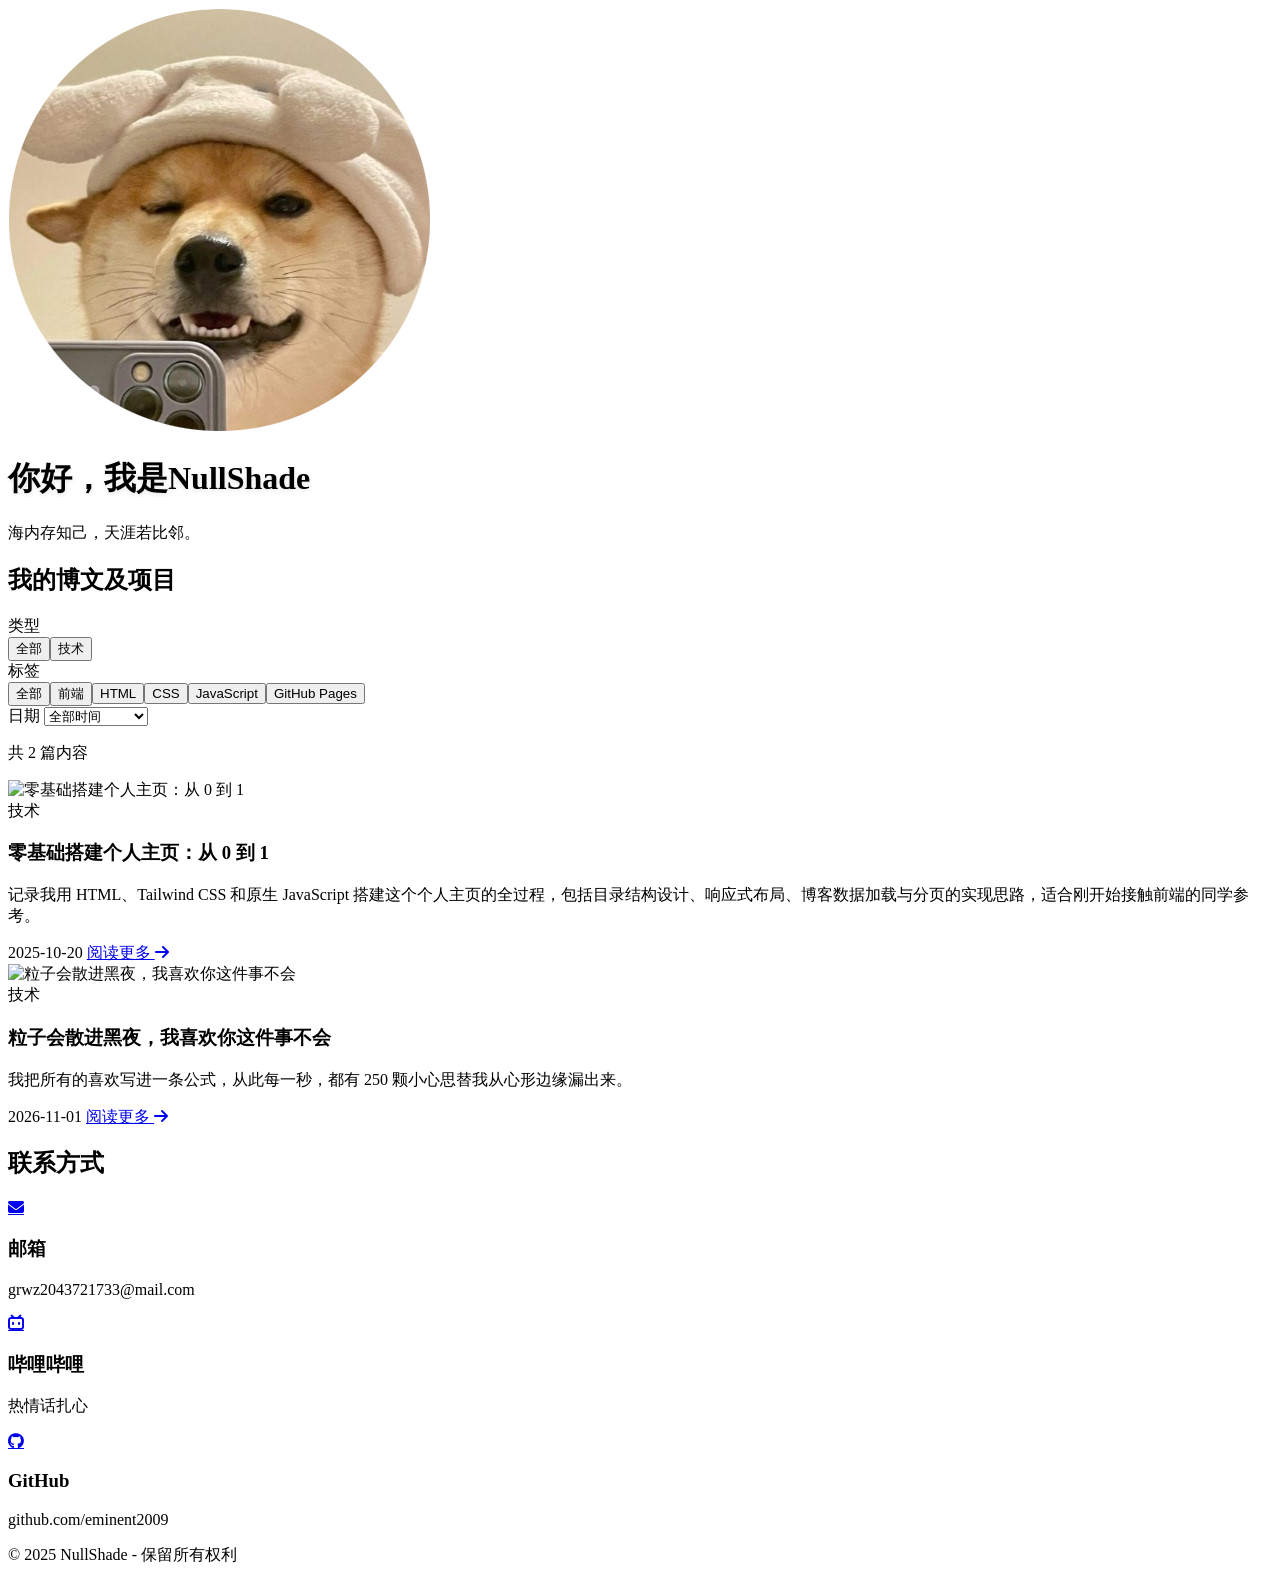
==== commit a2c82ad0: "Add files via upload" ====
--- a/index.html
+++ b/index.html
@@ -4,7 +4,7 @@
   <meta charset="UTF-8">
   <meta name="viewport" content="width=device-width, initial-scale=1.0">
   <link rel="shortcut icon" href="./data/imgs/logo.png" type="image/x-icon">
-  <title>个人主页模板</title>
+  <title>NullShade - 个人主页</title>
   <!-- 引入Tailwind CSS -->
   <script src="https://cdn.tailwindcss.com"></script>
   <!-- 引入Font Awesome图标 -->
@@ -68,7 +68,45 @@
 <!-- 博文区域 -->
 <section id="blogs" class="py-12 px-6 md:px-12">
   <div class="max-w-6xl mx-auto">
-    <h2 class="text-2xl md:text-3xl font-bold mb-8 text-center">我的博文</h2>
+    <h2 class="text-2xl md:text-3xl font-bold mb-8 text-center">我的博文及项目</h2>
+
+    <!-- 筛选栏：类型 / 标签 / 日期，选项由 javascript.js 根据 blogs.json 动态生成 -->
+    <div class="mb-10 bg-white rounded-xl shadow-sm border border-gray-100 p-5 md:p-6">
+      <div class="flex flex-col lg:flex-row lg:items-start gap-6">
+        <div class="flex-1 space-y-4">
+          <!-- 类型筛选 -->
+          <div class="flex flex-col sm:flex-row sm:items-start gap-2 sm:gap-4">
+            <span class="text-sm font-semibold text-gray-500 sm:w-16 shrink-0 sm:pt-1.5">类型</span>
+            <div id="filter-type" class="flex flex-wrap gap-2" role="group" aria-label="按类型筛选"></div>
+          </div>
+          <!-- 标签筛选 -->
+          <div class="flex flex-col sm:flex-row sm:items-start gap-2 sm:gap-4">
+            <span class="text-sm font-semibold text-gray-500 sm:w-16 shrink-0 sm:pt-1.5">标签</span>
+            <div id="filter-tag" class="flex flex-wrap gap-2" role="group" aria-label="按标签筛选"></div>
+          </div>
+        </div>
+        <!-- 日期筛选 -->
+        <div class="flex flex-col gap-2 lg:w-44 shrink-0">
+          <label for="filter-date" class="text-sm font-semibold text-gray-500">日期</label>
+          <select id="filter-date"
+                  class="w-full px-3 py-2 rounded-lg border border-gray-200 text-sm text-gray-700 bg-white focus:outline-none focus:border-primary focus:ring-2 focus:ring-primary/20 transition-colors">
+            <option value="all">全部时间</option>
+          </select>
+        </div>
+      </div>
+
+      <!-- 筛选结果统计与清除 -->
+      <div class="mt-5 pt-4 border-t border-gray-100 flex flex-wrap items-center justify-between gap-3">
+        <p class="text-sm text-gray-500">
+          共 <span id="filter-count" class="font-semibold text-primary">0</span> 篇内容
+        </p>
+        <button id="clear-filters" type="button"
+                class="items-center gap-1.5 text-sm text-gray-500 hover:text-primary transition-colors"
+                style="display:none">
+          <i class="fa-solid fa-xmark text-xs"></i>清除筛选
+        </button>
+      </div>
+    </div>
 
     <!-- 博文卡片网格 -->
     <div id="blogs-container" class="grid grid-cols-1 md:grid-cols-2 lg:grid-cols-3 gap-8">
--- a/css/style.css
+++ b/css/style.css
@@ -0,0 +1,43 @@
+@layer utilities {
+  /* 自定义工具类 */
+  .content-auto {
+    content-visibility: auto;
+  }
+  .text-shadow {
+    text-shadow: 0 2px 4px rgba(0,0,0,0.1);
+  }
+  .card-hover {
+    @apply transition-all duration-300 hover:shadow-lg hover:-translate-y-1;
+  }
+  .avatar-animation {
+    @apply transition-all duration-500 ease-in-out hover:scale-105 hover:ring-4 hover:ring-primary/20;
+  }
+}
+
+/* 基础样式 */
+body {
+  scroll-behavior: smooth;
+}
+
+/* 侧边头像固定样式 */
+.sidebar-sticky {
+  position: fixed;
+  top: 2rem;
+  right: 2rem;
+  z-index: 50;
+  opacity: 0;
+  transform: translateX(20px);
+  transition: all 0.5s ease;
+}
+
+.sidebar-sticky.show {
+  opacity: 1;
+  transform: translateX(0);
+}
+
+/* 响应式调整 */
+@media (max-width: 768px) {
+  .sidebar-sticky {
+    display: none;
+  }
+}
